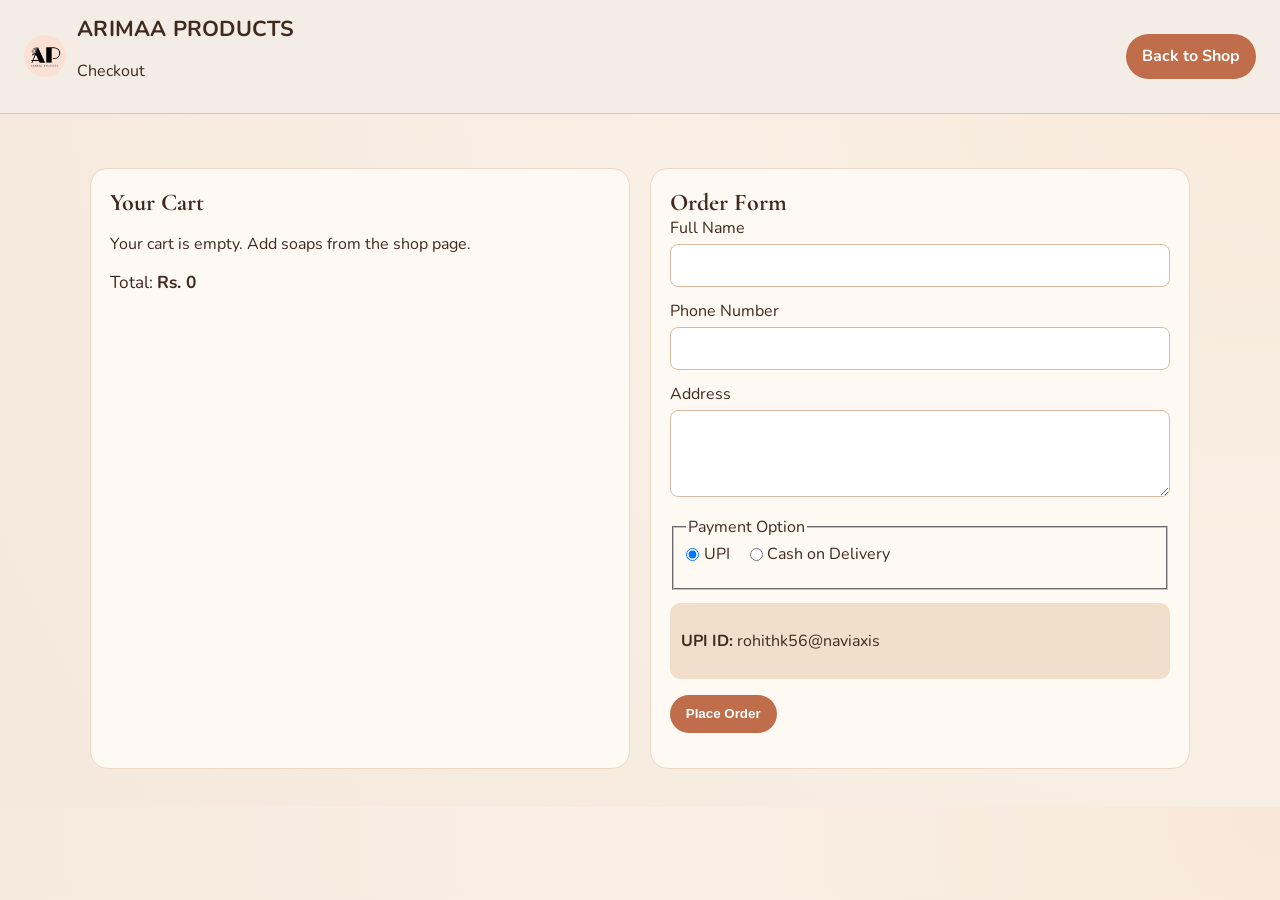
==== cart.html @ 2fd47019 "Add files via upload" ====
<!DOCTYPE html>
<html lang="en">
<head>
  <meta charset="UTF-8" />
  <meta name="viewport" content="width=device-width, initial-scale=1.0" />
  <title>Cart & Order | ARIMAA PRODUCTS</title>
  <link rel="preconnect" href="https://fonts.googleapis.com">
  <link rel="preconnect" href="https://fonts.gstatic.com" crossorigin>
  <link href="https://fonts.googleapis.com/css2?family=Cormorant+Garamond:wght@600;700&family=Nunito:wght@400;600;700&display=swap" rel="stylesheet">
  <link rel="stylesheet" href="styles.css" />
</head>
<body>
  <header class="site-header">
    <div class="brand-wrap">
      <img src="assets/ap-logo.jpg" alt="AP logo - Arimaa Products" class="brand-logo" />
      <div>
        <h1>ARIMAA PRODUCTS</h1>
        <p>Checkout</p>
      </div>
    </div>
    <a class="cart-btn" href="index.html">Back to Shop</a>
  </header>

  <main class="checkout-layout">
    <section class="cart-panel">
      <h2>Your Cart</h2>
      <div id="cart-items"></div>
      <div class="total-line">Total: <strong id="cart-total">Rs. 0</strong></div>
    </section>

    <section class="form-panel">
      <h2>Order Form</h2>
      <form id="order-form">
        <label>Full Name
          <input type="text" name="name" required />
        </label>
        <label>Phone Number
          <input type="tel" name="phone" required />
        </label>
        <label>Address
          <textarea name="address" id="deliveryAddress" rows="3" required></textarea>
        </label>

        <fieldset>
          <legend>Payment Option</legend>
          <label class="inline"><input type="radio" name="payment" value="upi" checked /> UPI</label>
          <label class="inline"><input type="radio" name="payment" value="cod" /> Cash on Delivery</label>
        </fieldset>

        <div class="upi-box" id="upiBox">
          <p><strong>UPI ID:</strong> rohithk56@naviaxis</p>
        </div>

        <button type="submit" class="cta">Place Order</button>
      </form>
      <p id="order-msg" class="order-msg"></p>
    </section>
  </main>

  <script src="app.js"></script>
</body>
</html>
---- styles.css ----
:root {
  --cream: #f9efe4;
  --caramel: #d69a63;
  --terracotta: #bf6d4b;
  --sand: #f1dfcc;
  --ink: #3f2a1f;
  --card: #fff9f3;
}

* {
  box-sizing: border-box;
}

body {
  margin: 0;
  font-family: "Nunito", sans-serif;
  color: var(--ink);
  background: radial-gradient(circle at top right, #f8e8da, var(--cream) 40%, #f5e8dc 100%);
}

h1, h2, h3 {
  font-family: "Cormorant Garamond", serif;
  margin: 0;
}

.site-header {
  display: flex;
  justify-content: space-between;
  align-items: center;
  padding: 0.9rem 1.5rem;
  background: #f4ede5;
  border-bottom: 1px solid #dcc7b3;
  position: sticky;
  top: 0;
  z-index: 10;
}

.brand-wrap {
  display: flex;
  gap: 0.7rem;
  align-items: center;
}

.brand-logo {
  width: 42px;
  height: 42px;
  object-fit: cover;
  border-radius: 999px;
}

.brand-wrap h1 {
  font-family: "Nunito", sans-serif;
  font-size: clamp(1rem, 2.2vw, 1.35rem);
  letter-spacing: 0.01em;
}

.cart-btn, .cta {
  background: var(--terracotta);
  color: #fff;
  padding: 0.7rem 1rem;
  border-radius: 999px;
  text-decoration: none;
  border: none;
  cursor: pointer;
  font-weight: 700;
}

.main-nav {
  display: flex;
  align-items: center;
  gap: 1.3rem;
}

.main-nav a {
  text-decoration: none;
  color: #5a4638;
  font-weight: 700;
}

main {
  width: min(1100px, 94%);
  margin: 0 auto;
  padding: 1.4rem 0 2.4rem;
}

.hero {
  min-height: 45vh;
  border-radius: 24px;
  padding: 3rem 2rem;
  background: linear-gradient(140deg, #f4d7b7, #e3b08b 45%, #d38a5c);
  display: grid;
  align-items: center;
}

.hero h2 {
  font-size: clamp(2rem, 5vw, 3.6rem);
  margin-bottom: 0.8rem;
}

.hero p {
  max-width: 620px;
  margin-bottom: 1.1rem;
}

.menu, .contact, .cart-panel, .form-panel {
  margin-top: 2rem;
  background: var(--card);
  border-radius: 18px;
  padding: 1.2rem;
  border: 1px solid #ecd8c5;
}

.menu-grid {
  margin-top: 1rem;
  display: flex;
  flex-direction: column;
  gap: 0.9rem;
}

.card {
  background: #fff;
  border: 1px solid #f0dfcf;
  border-radius: 14px;
  padding: 0.8rem;
  display: grid;
  grid-template-columns: 120px 1fr;
  gap: 0.9rem;
  align-items: center;
}

.menu-thumb {
  width: 120px;
  height: 120px;
  border-radius: 12px;
  overflow: hidden;
  background: #f4dfcd;
  border: 1px solid #e7cdb6;
}

.menu-thumb img {
  width: 100%;
  height: 100%;
  object-fit: cover;
  display: block;
}

.placeholder {
  display: grid;
  place-items: center;
}

.placeholder span {
  font-family: "Cormorant Garamond", serif;
  font-size: 2.2rem;
  color: #94684b;
}

.card-content {
  padding: 0;
}

.card-content h4 {
  margin: 0 0 0.2rem;
}

.desc {
  margin: 0.1rem 0 0.35rem;
  color: #6e5544;
  font-size: 0.95rem;
  line-height: 1.35;
}

.price-row {
  display: flex;
  justify-content: space-between;
  align-items: center;
  margin-top: 0.6rem;
}

.checkout-layout {
  display: grid;
  grid-template-columns: 1fr 1fr;
  gap: 1.2rem;
}

.cart-item {
  display: grid;
  grid-template-columns: 1fr auto;
  gap: 0.7rem;
  align-items: center;
  padding: 0.6rem 0;
  border-bottom: 1px dashed #e3c9b3;
}

.cart-item-main {
  display: grid;
  grid-template-columns: 50px 1fr;
  gap: 0.6rem;
  align-items: center;
}

.cart-thumb {
  width: 50px;
  height: 50px;
  border-radius: 8px;
  overflow: hidden;
  border: 1px solid #e1c3aa;
  object-fit: cover;
}

.qty-controls {
  display: flex;
  gap: 0.4rem;
  align-items: center;
}

.qty-controls button {
  border: 1px solid #b58563;
  background: #fff;
  width: 28px;
  height: 28px;
  border-radius: 999px;
  cursor: pointer;
}

label, fieldset {
  display: block;
  margin-bottom: 0.8rem;
}

input, select, textarea {
  width: 100%;
  margin-top: 0.3rem;
  padding: 0.6rem;
  border-radius: 8px;
  border: 1px solid #dabba2;
  font: inherit;
}

.inline {
  display: inline-flex;
  align-items: center;
  gap: 0.3rem;
  margin-right: 1rem;
}

.inline input {
  width: auto;
  margin: 0;
}

.upi-box {
  background: var(--sand);
  border-radius: 10px;
  padding: 0.7rem;
  margin-bottom: 1rem;
}

.total-line {
  margin-top: 0.7rem;
  font-size: 1.08rem;
}

.order-msg {
  color: #7e3d22;
  font-weight: 700;
}

.social-row {
  margin-top: 1rem;
  display: flex;
  gap: 0.8rem;
  flex-wrap: wrap;
}

.social-btn {
  text-decoration: none;
  color: #fff;
  font-weight: 700;
  padding: 0.7rem 1.2rem;
  border-radius: 999px;
}

.social-btn.whatsapp {
  background: linear-gradient(120deg, #1fb35f, #0f9f4f);
}

.social-btn.instagram {
  background: linear-gradient(120deg, #f78a4b, #d131b8);
}

@media (max-width: 820px) {
  .checkout-layout {
    grid-template-columns: 1fr;
  }

  .site-header {
    align-items: flex-start;
    flex-direction: column;
    gap: 0.6rem;
  }

  .main-nav {
    width: 100%;
    justify-content: space-between;
    gap: 0.7rem;
    flex-wrap: wrap;
  }

  .card {
    grid-template-columns: 86px 1fr;
    padding: 0.65rem;
  }

  .menu-thumb {
    width: 86px;
    height: 86px;
  }

  .price-row {
    gap: 0.6rem;
    flex-wrap: wrap;
  }
}
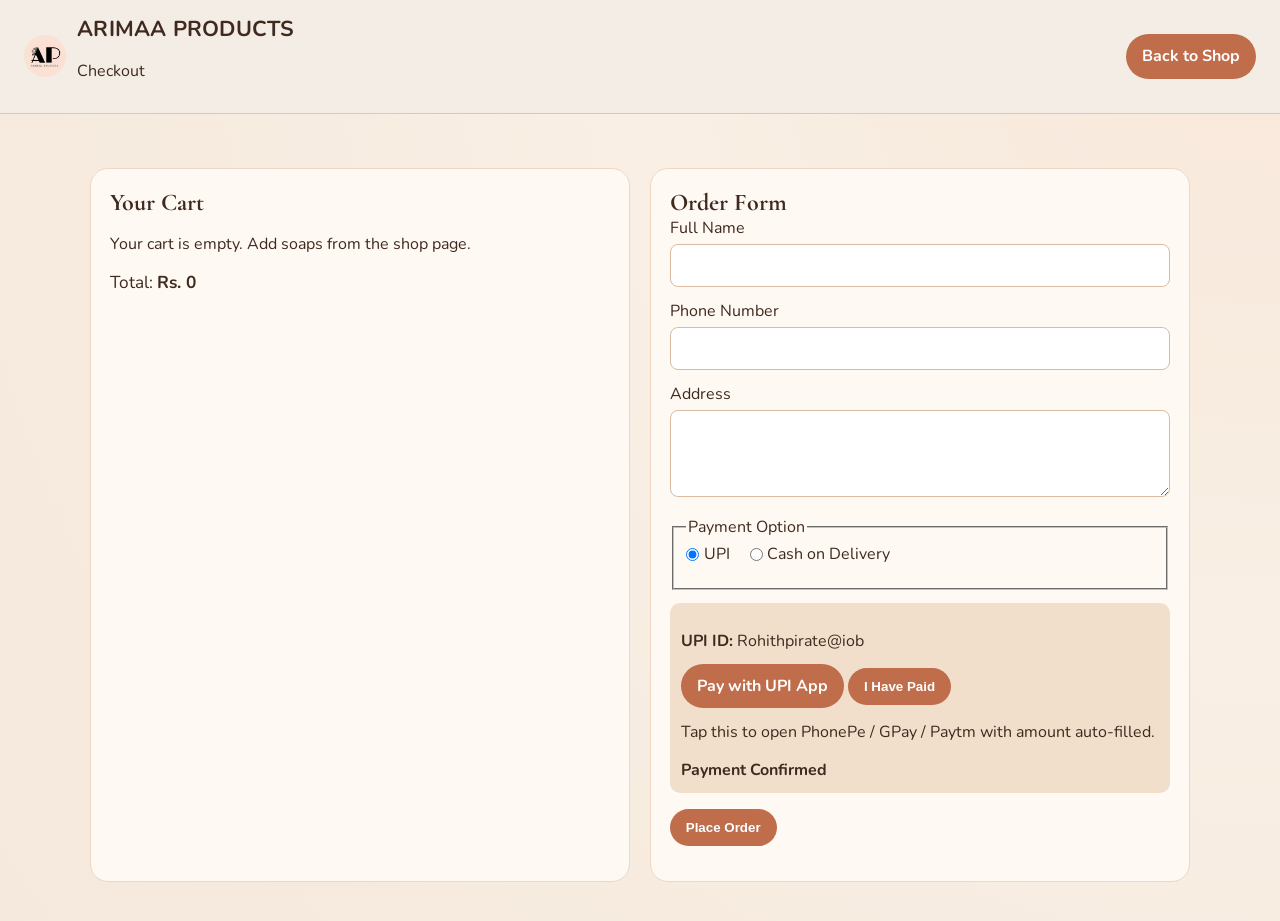
==== commit 7bb82f8b: "Add files via upload" ====
--- a/cart.html
+++ b/cart.html
@@ -48,7 +48,14 @@
         </fieldset>
 
         <div class="upi-box" id="upiBox">
-          <p><strong>UPI ID:</strong> rohithk56@naviaxis</p>
+          <p><strong>UPI ID:</strong> Rohithpirate@iob</p>
+          <a id="upiPayLink" class="cta" href="#" target="_self">Pay with UPI App</a>
+          <button type="button" id="confirmPaymentBtn" class="cta confirm-btn">I Have Paid</button>
+          <p class="upi-note">Tap this to open PhonePe / GPay / Paytm with amount auto-filled.</p>
+          <div id="paymentSuccess" class="payment-success" aria-live="polite">
+            <span class="checkmark"></span>
+            <strong>Payment Confirmed</strong>
+          </div>
         </div>
 
         <button type="submit" class="cta">Place Order</button>
--- a/styles.css
+++ b/styles.css
@@ -110,6 +110,52 @@
   border: 1px solid #ecd8c5;
 }
 
+.promo-slider {
+  margin-top: 1.8rem;
+  border-radius: 22px;
+  overflow: hidden;
+  background: transparent;
+  padding: 0;
+}
+
+.slider-track {
+  display: flex;
+  width: 200%;
+  transform: translateX(0%);
+  transition: transform 480ms ease;
+  border-radius: 16px;
+  overflow: hidden;
+  background: transparent;
+}
+
+.slider-track img {
+  width: 50%;
+  height: 420px;
+  object-fit: contain;
+  padding: 0.9rem;
+  display: block;
+}
+
+.slider-dots {
+  display: flex;
+  justify-content: center;
+  gap: 0.5rem;
+  padding: 0.7rem 0 0.2rem;
+}
+
+.dot {
+  width: 10px;
+  height: 10px;
+  border-radius: 999px;
+  border: none;
+  background: #d7b59a;
+  cursor: pointer;
+}
+
+.dot.active {
+  background: var(--terracotta);
+}
+
 .menu-grid {
   margin-top: 1rem;
   display: flex;
@@ -126,6 +172,10 @@
   grid-template-columns: 120px 1fr;
   gap: 0.9rem;
   align-items: center;
+}
+
+.clickable-card {
+  cursor: pointer;
 }
 
 .menu-thumb {
@@ -163,6 +213,15 @@
   margin: 0 0 0.2rem;
 }
 
+.product-link {
+  color: inherit;
+  text-decoration: none;
+}
+
+.product-link:hover {
+  text-decoration: underline;
+}
+
 .desc {
   margin: 0.1rem 0 0.35rem;
   color: #6e5544;
@@ -266,6 +325,67 @@
   font-weight: 700;
 }
 
+.product-detail {
+  margin-top: 1.2rem;
+}
+
+.detail-card {
+  background: #fff;
+  border: 1px solid #ecd8c5;
+  border-radius: 18px;
+  padding: 1rem;
+  display: grid;
+  grid-template-columns: minmax(260px, 440px) 1fr;
+  gap: 1.2rem;
+}
+
+.detail-image-wrap {
+  border-radius: 14px;
+  overflow: hidden;
+  border: 1px solid #e7cdb6;
+  min-height: 340px;
+}
+
+.detail-image {
+  width: 100%;
+  height: 100%;
+  object-fit: cover;
+  display: block;
+}
+
+.detail-info h2 {
+  margin: 0 0 0.4rem;
+  font-size: clamp(1.6rem, 3.5vw, 2.3rem);
+}
+
+.detail-price {
+  font-weight: 800;
+  font-size: 1.25rem;
+  margin: 0.5rem 0 0.8rem;
+}
+
+.detail-qty {
+  display: inline-flex;
+  align-items: center;
+  gap: 0.6rem;
+  margin-bottom: 0.8rem;
+}
+
+.detail-qty button {
+  width: 34px;
+  height: 34px;
+  border-radius: 999px;
+  border: 1px solid #b58563;
+  background: #fff;
+  cursor: pointer;
+}
+
+.detail-qty span {
+  min-width: 20px;
+  text-align: center;
+  font-weight: 700;
+}
+
 .social-row {
   margin-top: 1rem;
   display: flex;
@@ -317,8 +437,20 @@
     height: 86px;
   }
 
+  .slider-track img {
+    height: 300px;
+  }
+
   .price-row {
     gap: 0.6rem;
     flex-wrap: wrap;
   }
-}
+
+  .detail-card {
+    grid-template-columns: 1fr;
+  }
+
+  .detail-image-wrap {
+    min-height: 250px;
+  }
+}
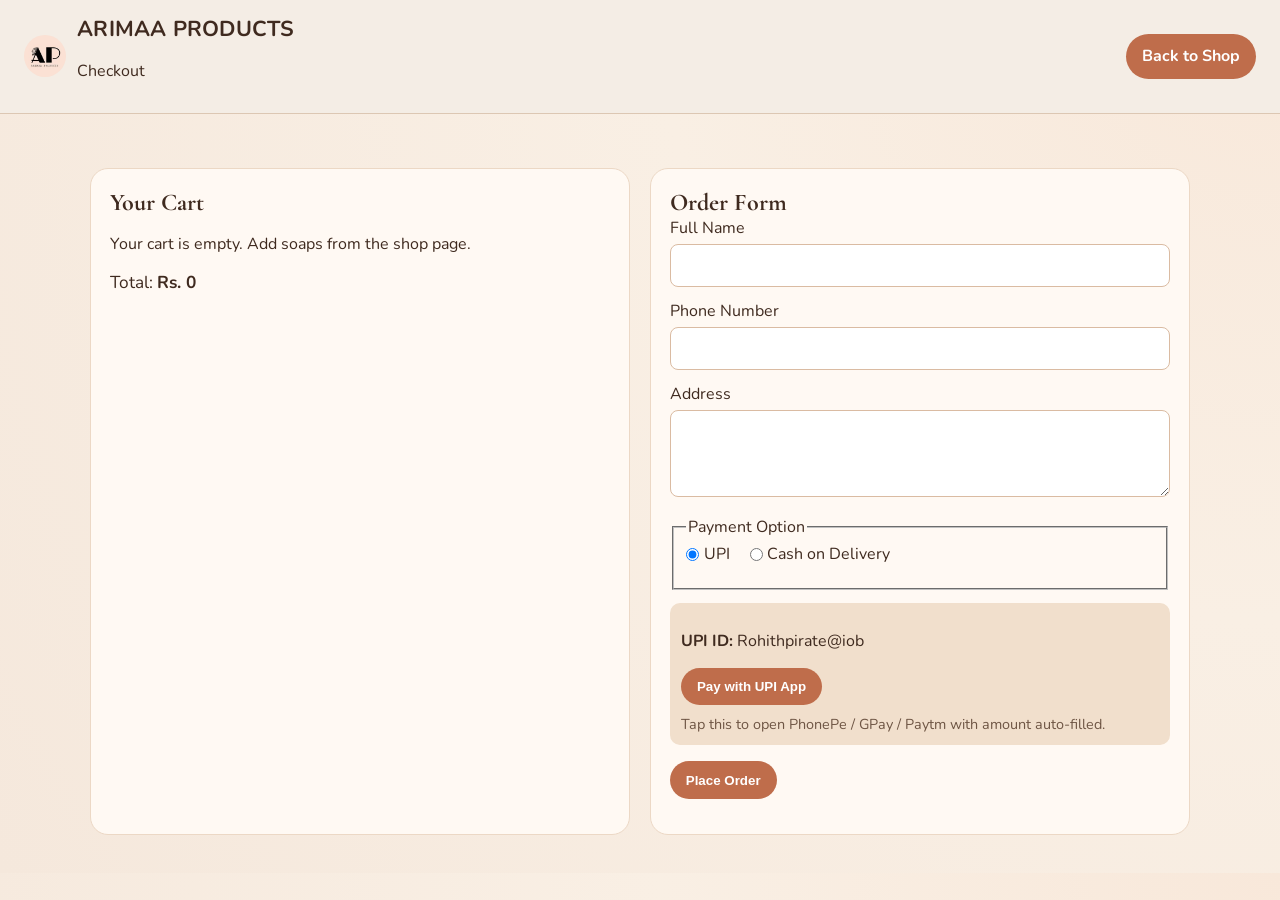
==== commit 06cc94b8: "Add files via upload" ====
--- a/cart.html
+++ b/cart.html
@@ -49,13 +49,8 @@
 
         <div class="upi-box" id="upiBox">
           <p><strong>UPI ID:</strong> Rohithpirate@iob</p>
-          <a id="upiPayLink" class="cta" href="#" target="_self">Pay with UPI App</a>
-          <button type="button" id="confirmPaymentBtn" class="cta confirm-btn">I Have Paid</button>
+          <button type="button" id="upiPayLink" class="cta">Pay with UPI App</button>
           <p class="upi-note">Tap this to open PhonePe / GPay / Paytm with amount auto-filled.</p>
-          <div id="paymentSuccess" class="payment-success" aria-live="polite">
-            <span class="checkmark"></span>
-            <strong>Payment Confirmed</strong>
-          </div>
         </div>
 
         <button type="submit" class="cta">Place Order</button>
--- a/styles.css
+++ b/styles.css
@@ -315,6 +315,76 @@
   margin-bottom: 1rem;
 }
 
+.upi-note {
+  margin: 0.55rem 0 0;
+  font-size: 0.9rem;
+  color: #6e5544;
+}
+
+.confirm-btn {
+  margin-top: 0.6rem;
+  margin-left: 0.5rem;
+}
+
+.payment-success {
+  margin-top: 0.7rem;
+  display: none;
+  align-items: center;
+  gap: 0.55rem;
+  padding: 0.6rem 0.75rem;
+  border-radius: 10px;
+  background: #e8f8ee;
+  color: #1d7f48;
+  border: 1px solid #bde7cc;
+}
+
+.payment-success.show {
+  display: inline-flex;
+  animation: fadePop 500ms ease;
+}
+
+.checkmark {
+  width: 22px;
+  height: 22px;
+  border-radius: 999px;
+  background: #22a861;
+  position: relative;
+  transform: scale(0.85);
+  animation: checkPulse 400ms ease;
+}
+
+.checkmark::after {
+  content: "";
+  position: absolute;
+  left: 6px;
+  top: 4px;
+  width: 6px;
+  height: 11px;
+  border: solid #fff;
+  border-width: 0 3px 3px 0;
+  transform: rotate(45deg);
+}
+
+@keyframes fadePop {
+  from {
+    opacity: 0;
+    transform: translateY(8px);
+  }
+  to {
+    opacity: 1;
+    transform: translateY(0);
+  }
+}
+
+@keyframes checkPulse {
+  from {
+    transform: scale(0.4);
+  }
+  to {
+    transform: scale(0.85);
+  }
+}
+
 .total-line {
   margin-top: 0.7rem;
   font-size: 1.08rem;
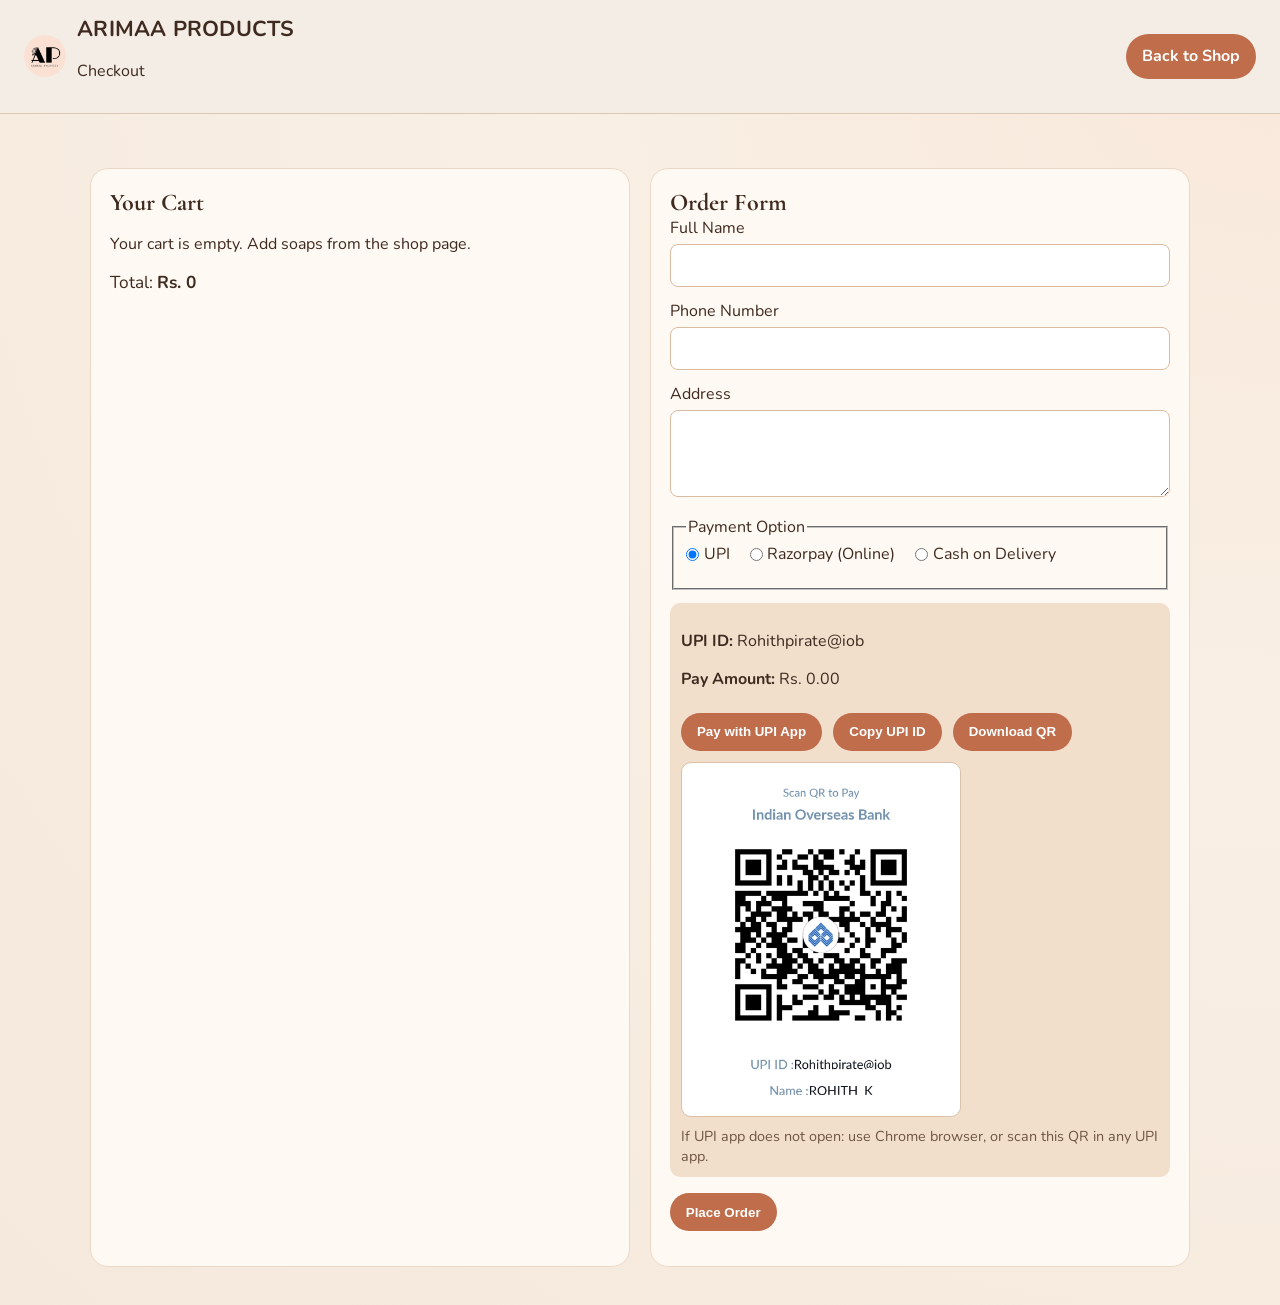
==== commit b9591e5c: "Add files via upload" ====
--- a/cart.html
+++ b/cart.html
@@ -44,13 +44,26 @@
         <fieldset>
           <legend>Payment Option</legend>
           <label class="inline"><input type="radio" name="payment" value="upi" checked /> UPI</label>
+          <label class="inline"><input type="radio" name="payment" value="razorpay" /> Razorpay (Online)</label>
           <label class="inline"><input type="radio" name="payment" value="cod" /> Cash on Delivery</label>
         </fieldset>
 
         <div class="upi-box" id="upiBox">
           <p><strong>UPI ID:</strong> Rohithpirate@iob</p>
+          <p><strong>Pay Amount:</strong> <span id="upiAmountText">Rs. 0.00</span></p>
           <button type="button" id="upiPayLink" class="cta">Pay with UPI App</button>
-          <p class="upi-note">Tap this to open PhonePe / GPay / Paytm with amount auto-filled.</p>
+          <button type="button" id="copyUpiIdBtn" class="cta">Copy UPI ID</button>
+          <button type="button" id="downloadQrBtn" class="cta">Download QR</button>
+          <div class="qr-wrap">
+            <img src="assets/images/upi-qr.jpeg" alt="UPI QR code for ARIMAA PRODUCTS" class="qr-image" />
+          </div>
+          <p class="upi-note">If UPI app does not open: use Chrome browser, or scan this QR in any UPI app.</p>
+        </div>
+
+        <div class="upi-box" id="razorpayBox" style="display:none;">
+          <p><strong>Razorpay Test Mode</strong></p>
+          <button type="button" id="rzpPayBtn" class="cta">Pay with Razorpay</button>
+          <p class="upi-note">Secure checkout (UPI/Card/Netbanking). Use test key first.</p>
         </div>
 
         <button type="submit" class="cta">Place Order</button>
@@ -60,5 +73,6 @@
   </main>
 
   <script src="app.js"></script>
+  <script src="https://checkout.razorpay.com/v1/checkout.js"></script>
 </body>
-</html>
+</html>
--- a/styles.css
+++ b/styles.css
@@ -321,68 +321,21 @@
   color: #6e5544;
 }
 
-.confirm-btn {
-  margin-top: 0.6rem;
-  margin-left: 0.5rem;
-}
-
-.payment-success {
+.qr-wrap {
   margin-top: 0.7rem;
-  display: none;
-  align-items: center;
-  gap: 0.55rem;
-  padding: 0.6rem 0.75rem;
+}
+
+.qr-image {
+  width: min(280px, 100%);
   border-radius: 10px;
-  background: #e8f8ee;
-  color: #1d7f48;
-  border: 1px solid #bde7cc;
-}
-
-.payment-success.show {
-  display: inline-flex;
-  animation: fadePop 500ms ease;
-}
-
-.checkmark {
-  width: 22px;
-  height: 22px;
-  border-radius: 999px;
-  background: #22a861;
-  position: relative;
-  transform: scale(0.85);
-  animation: checkPulse 400ms ease;
-}
-
-.checkmark::after {
-  content: "";
-  position: absolute;
-  left: 6px;
-  top: 4px;
-  width: 6px;
-  height: 11px;
-  border: solid #fff;
-  border-width: 0 3px 3px 0;
-  transform: rotate(45deg);
-}
-
-@keyframes fadePop {
-  from {
-    opacity: 0;
-    transform: translateY(8px);
-  }
-  to {
-    opacity: 1;
-    transform: translateY(0);
-  }
-}
-
-@keyframes checkPulse {
-  from {
-    transform: scale(0.4);
-  }
-  to {
-    transform: scale(0.85);
-  }
+  border: 1px solid #dcc1aa;
+  display: block;
+  background: #fff;
+}
+
+#upiBox .cta {
+  margin-right: 0.45rem;
+  margin-top: 0.45rem;
 }
 
 .total-line {
